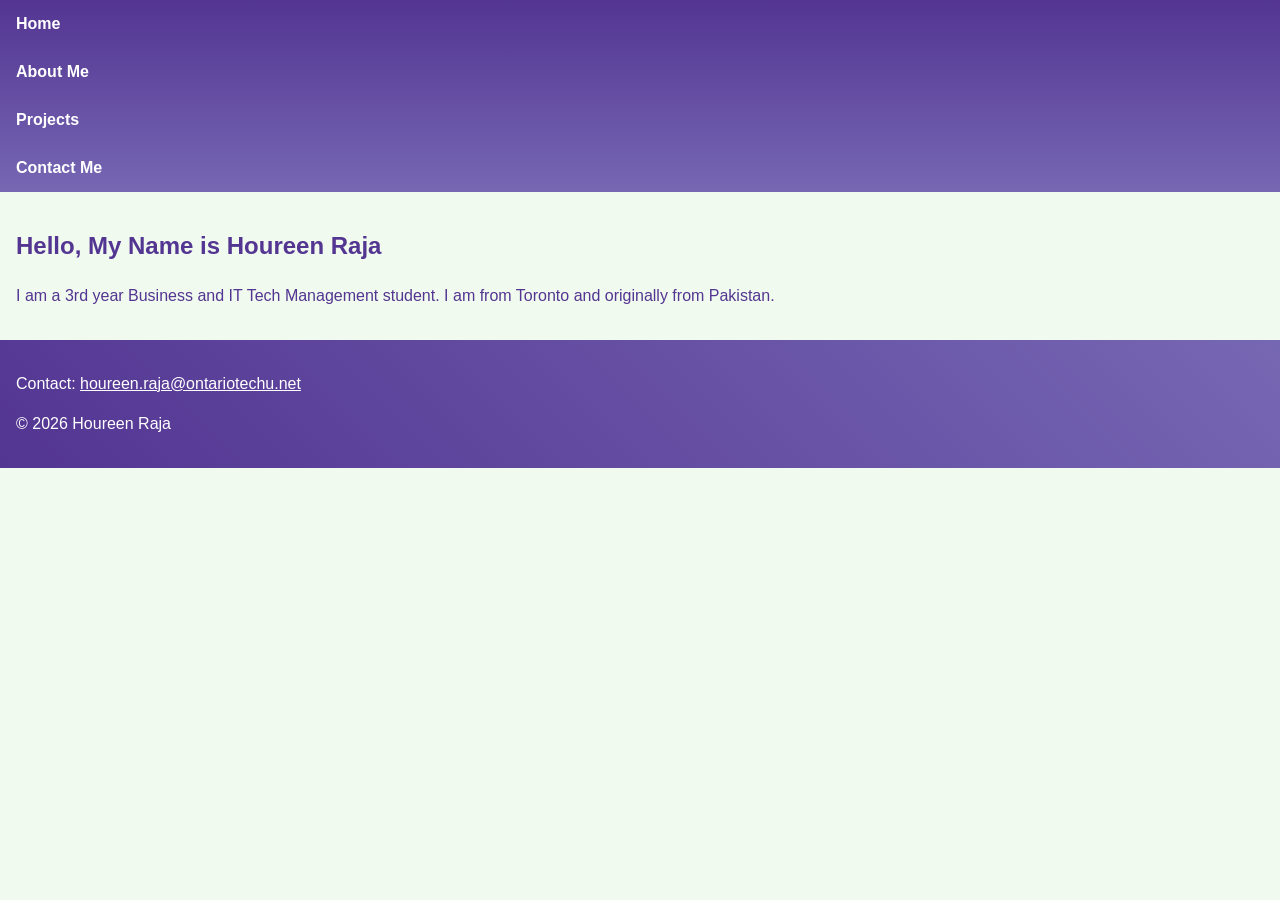
==== index.html @ cd2eca21 "Add header, nav, footer and base CSS to all pages" ====
<!DOCTYPE html>
<html lang="en">
<head>
  <meta charset="UTF-8">
  <meta name="viewport" content="width=device-width, initial-scale=1.0">
  <title>| Home</title>
  <!-- Mobile CSS is the base and loads on every screen -->
  <link rel="stylesheet" href="css/mobile.css">
  <!-- Tablet CSS only applies 768px wide and up -->
  <link rel="stylesheet" href="css/tablet.css" media="(min-width: 768px)">
  <!-- Laptop CSS only applies 1024px wide and up -->
  <link rel="stylesheet" href="css/laptop.css" media="(min-width: 1024px)">
</head>
<body>
  <header>
    <nav>
      <a href="index.html">Home</a>
      <a href="about.html">About Me</a>
      <a href="projects.html">Projects</a>
      <a href="contact.html">Contact Me</a>
    </nav>
  </header>

  <main>
    <article>
      <h1>Hello, My Name is Houreen Raja</h1>
      <p>I am a 3rd year Business and IT Tech Management student. I am from Toronto and originally from Pakistan.</p>
    </article>
  </main>

  <footer>
    <p>Contact: <a href="mailto:youremail@example.com">houreen.raja@ontariotechu.net</a></p>
    <p>&copy; 2026 Houreen Raja</p>
  </footer>
</body>
</html>
---- css/mobile.css ----
/* Color palette */
:root {
  --dark: #533592;
  --mid: #7667b3;
  --soft: #c7b9d7;
  --light: #F1FAEE;
  --accent: #da5399;
}

/* Include padding in element widths so fluid percentages add up correctly */
* { box-sizing: border-box; }

body {
  margin: 0;
  font-family: Arial, Helvetica, sans-serif;
  background: var(--light);
  color: var(--dark);
  line-height: 1.5;
}

/* Header uses a plain top to bottom linear gradient */
header {
  background: linear-gradient(var(--dark), var(--mid));
}

/* On phones the links stack vertically, one per line */
nav a {
  display: block;
  padding: 0.75rem 1rem;
  color: #ffffff;
  text-decoration: none;
  font-weight: bold;
}
nav a:hover { background: var(--accent); }

main { padding: 1rem; }

/* Images and videos shrink to fit the screen but never stretch past their size */
img, video { max-width: 100%; height: auto; }

/* Footer uses an angled (45 degree) linear gradient */
footer {
  clear: both;
  padding: 1rem;
  color: #ffffff;
  background: linear-gradient(45deg, var(--dark), var(--mid));
}
footer a { color: #ffffff; }
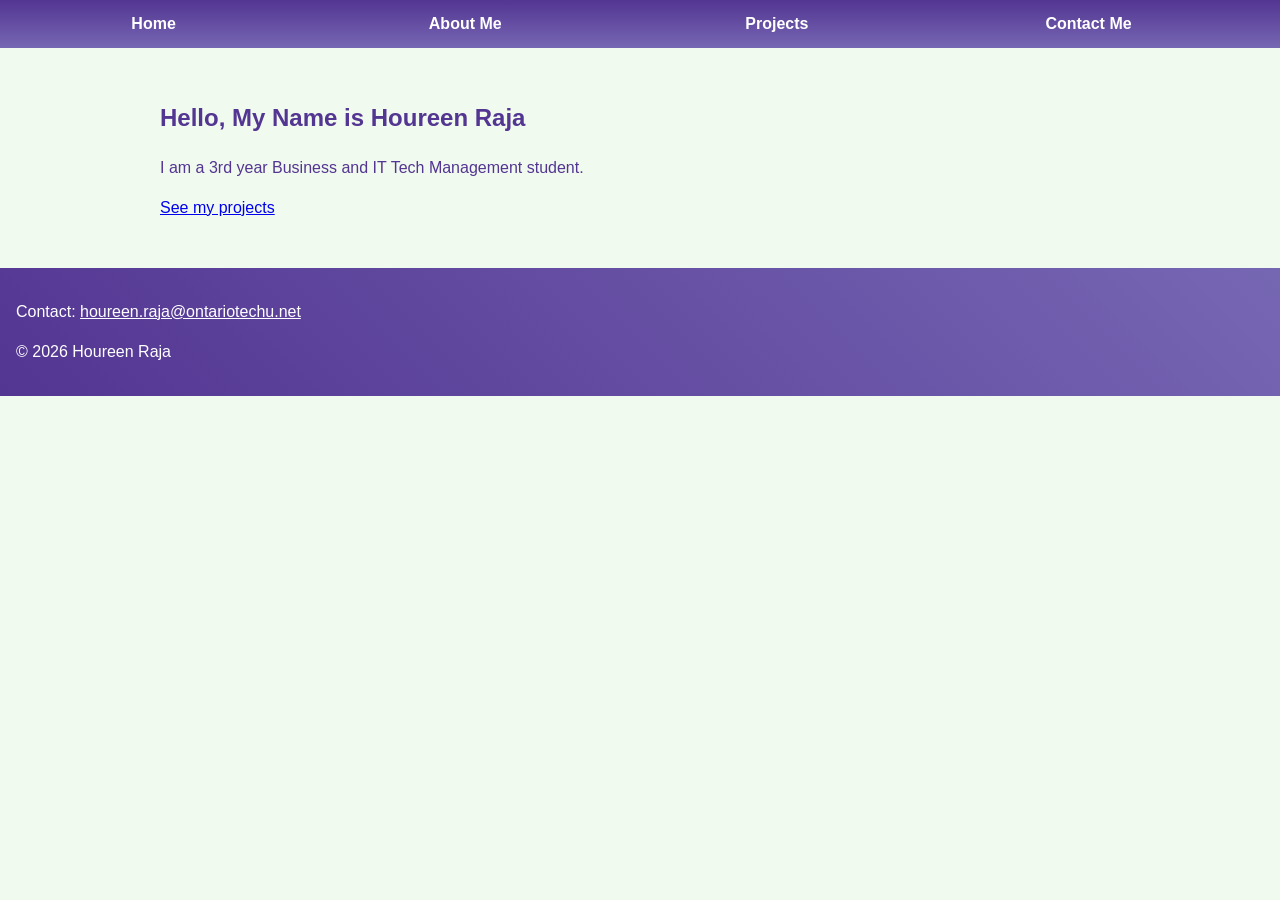
==== commit ae474234: "Add content to Home, About and Projects pages" ====
--- a/index.html
+++ b/index.html
@@ -24,7 +24,8 @@
   <main>
     <article>
       <h1>Hello, My Name is Houreen Raja</h1>
-      <p>I am a 3rd year Business and IT Tech Management student. I am from Toronto and originally from Pakistan.</p>
+      <p>I am a 3rd year Business and IT Tech Management student.</p>
+      <p><a href="projects.html">See my projects</a></p>
     </article>
   </main>
 
--- a/css/mobile.css
+++ b/css/mobile.css
@@ -38,6 +38,14 @@
 /* Images and videos shrink to fit the screen but never stretch past their size */
 img, video { max-width: 100%; height: auto; }
 
+/* Projects stack full width on phones */
+.project {
+  background: #ffffff;
+  border-left: 5px solid var(--accent);
+  padding: 1rem;
+  margin-bottom: 1rem;
+}
+
 /* Footer uses an angled (45 degree) linear gradient */
 footer {
   clear: both;
--- a/css/tablet.css
+++ b/css/tablet.css
@@ -0,0 +1,7 @@
+/* Tablet (768px and up): nav links sit in one row using fluid percentage widths */
+nav a {
+  display: inline-block;
+  width: 24%;
+  text-align: center;
+}
+main { padding: 2rem; }
--- a/css/laptop.css
+++ b/css/laptop.css
@@ -0,0 +1,9 @@
+/* Laptop (1024px and up): center the content and limit its width */
+main {
+  width: 80%;
+  max-width: 1100px;
+  margin: 0 auto;
+}
+
+/* Three projects per row */
+.project { width: 31%; }
